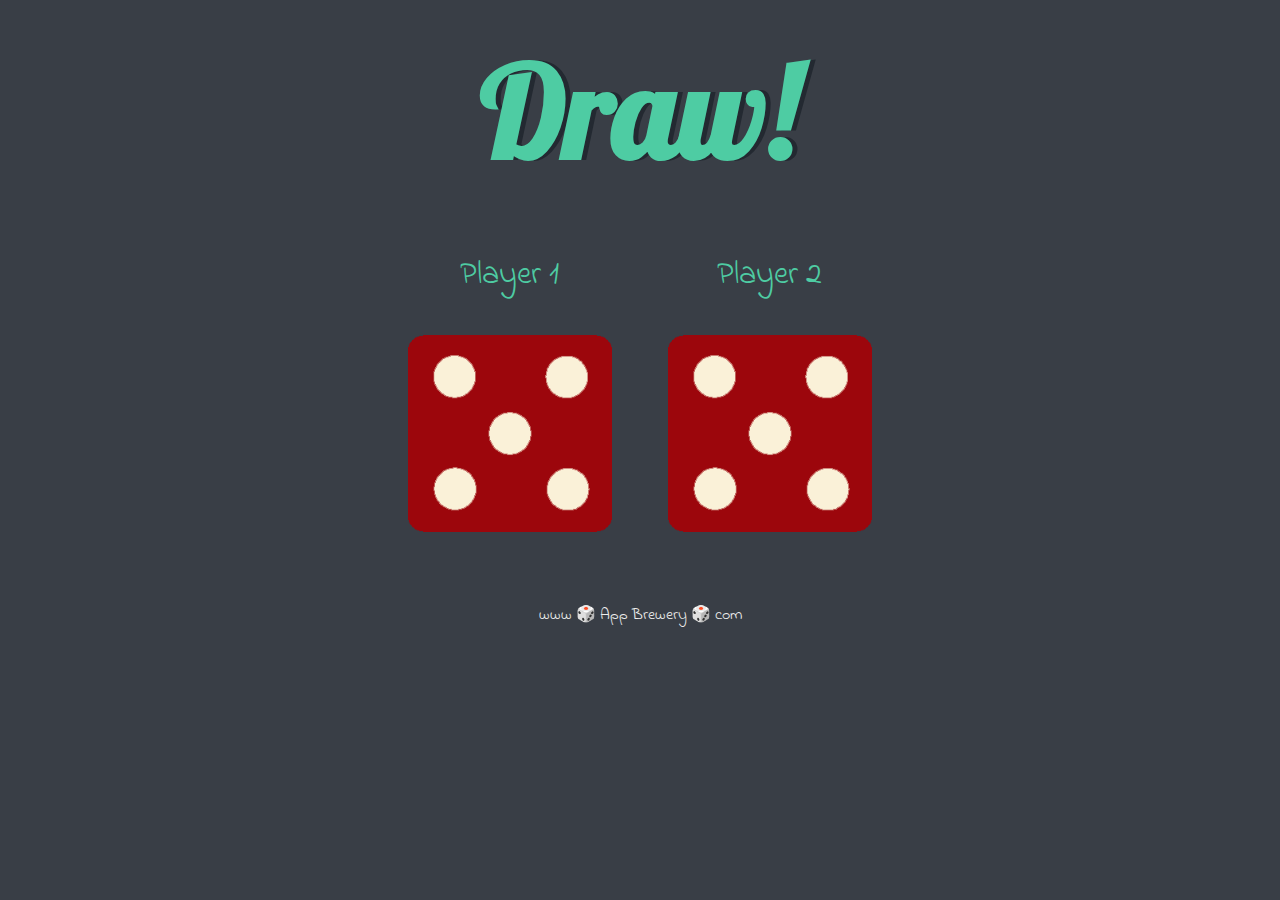
==== index.html @ 137afb5f "Rename dicee.html to index.html" ====
<!DOCTYPE html>
<html lang="en" dir="ltr">
  <head>
    <meta charset="utf-8">
    <title>Dicee</title>
    <link rel="stylesheet" href="styles.css">
    <link href="https://fonts.googleapis.com/css?family=Indie+Flower|Lobster" rel="stylesheet">

  </head>
  <body> 

    <div class="container">
      <h1>Refresh Me</h1>

      <div class="dice">
        <p>Player 1</p>
        <img class="img1" src="images/dice6.png">
      </div>

      <div class="dice">
        <p>Player 2</p>
        <img class="img2" src="images/dice6.png">
      </div>

    </div>

    <script src="https://ajax.googleapis.com/ajax/libs/jquery/3.5.1/jquery.min.js"></script>
    <script src="index.js" charset="utf-8"></script>
  </body>

  <footer>
    www 🎲 App Brewery 🎲 com
  </footer>

</html>
---- styles.css ----
.container {
  width: 70%;
  margin: auto;
  text-align: center;
}

.dice {
  text-align: center;
  display: inline-block;
}

body {
  background-color: #393E46;
}

h1 {
  margin: 30px;
  font-family: 'Lobster', cursive, serif;
  text-shadow: 5px 0 #232931;
  font-size: 8rem;
  color: #4ECCA3;
}

p {
  font-size: 2rem;
  color: #4ECCA3;
  font-family: 'Indie Flower', cursive, serif;
}

img {
  width: 80%;
}

footer {
  margin-top: 5%;
  color: #EEEEEE;
  text-align: center;
  font-family: 'Indie Flower', cursive, serif;
}
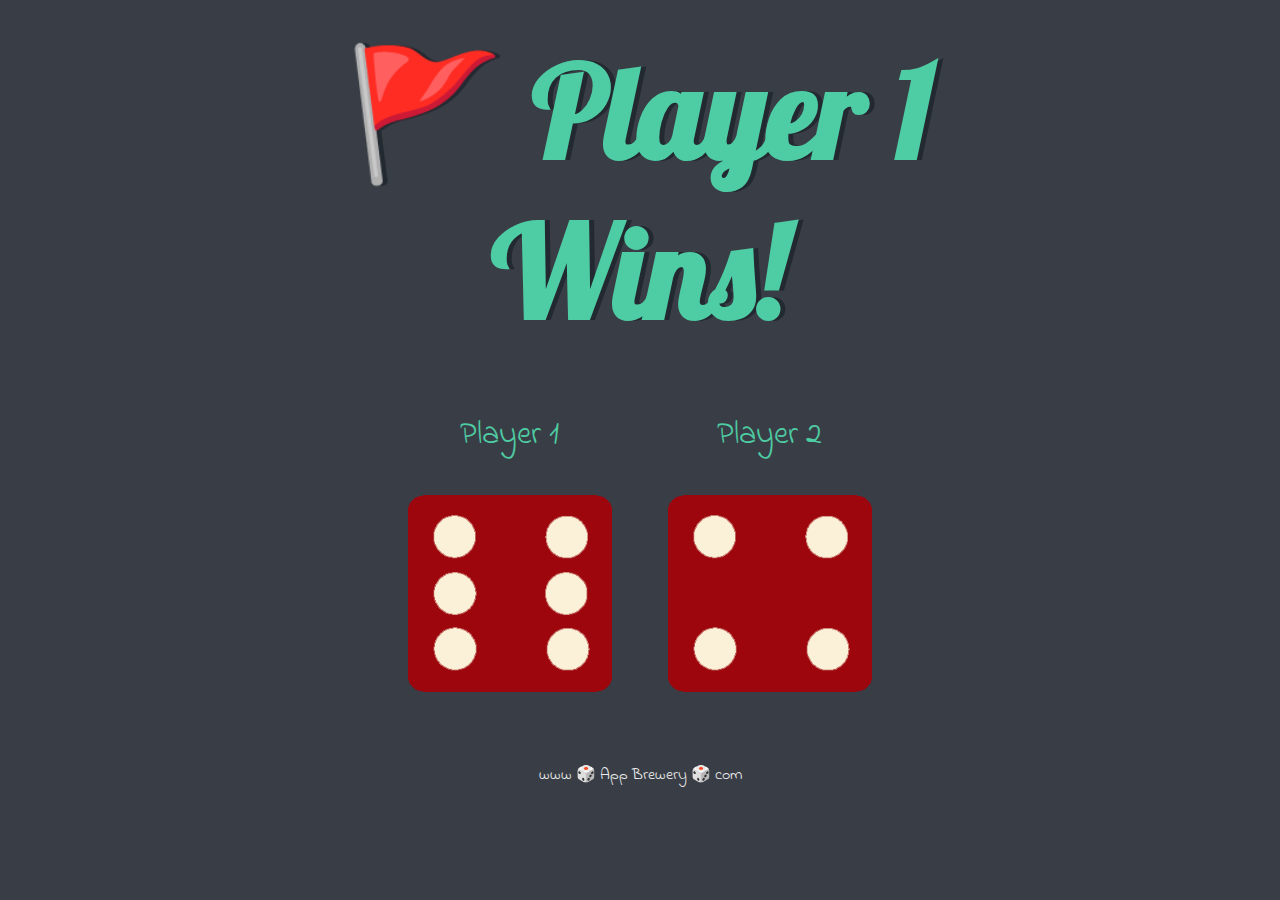
==== commit 996549d4: "Update index.html" ====
--- a/index.html
+++ b/index.html
@@ -5,7 +5,8 @@
     <title>Dicee</title>
     <link rel="stylesheet" href="styles.css">
     <link href="https://fonts.googleapis.com/css?family=Indie+Flower|Lobster" rel="stylesheet">
-
+    <script src="https://ajax.googleapis.com/ajax/libs/jquery/3.5.1/jquery.min.js" defer></script>
+    <script src="index.js" defer></script>
   </head>
   <body> 
 
@@ -23,9 +24,6 @@
       </div>
 
     </div>
-
-    <script src="https://ajax.googleapis.com/ajax/libs/jquery/3.5.1/jquery.min.js"></script>
-    <script src="index.js" charset="utf-8"></script>
   </body>
 
   <footer>
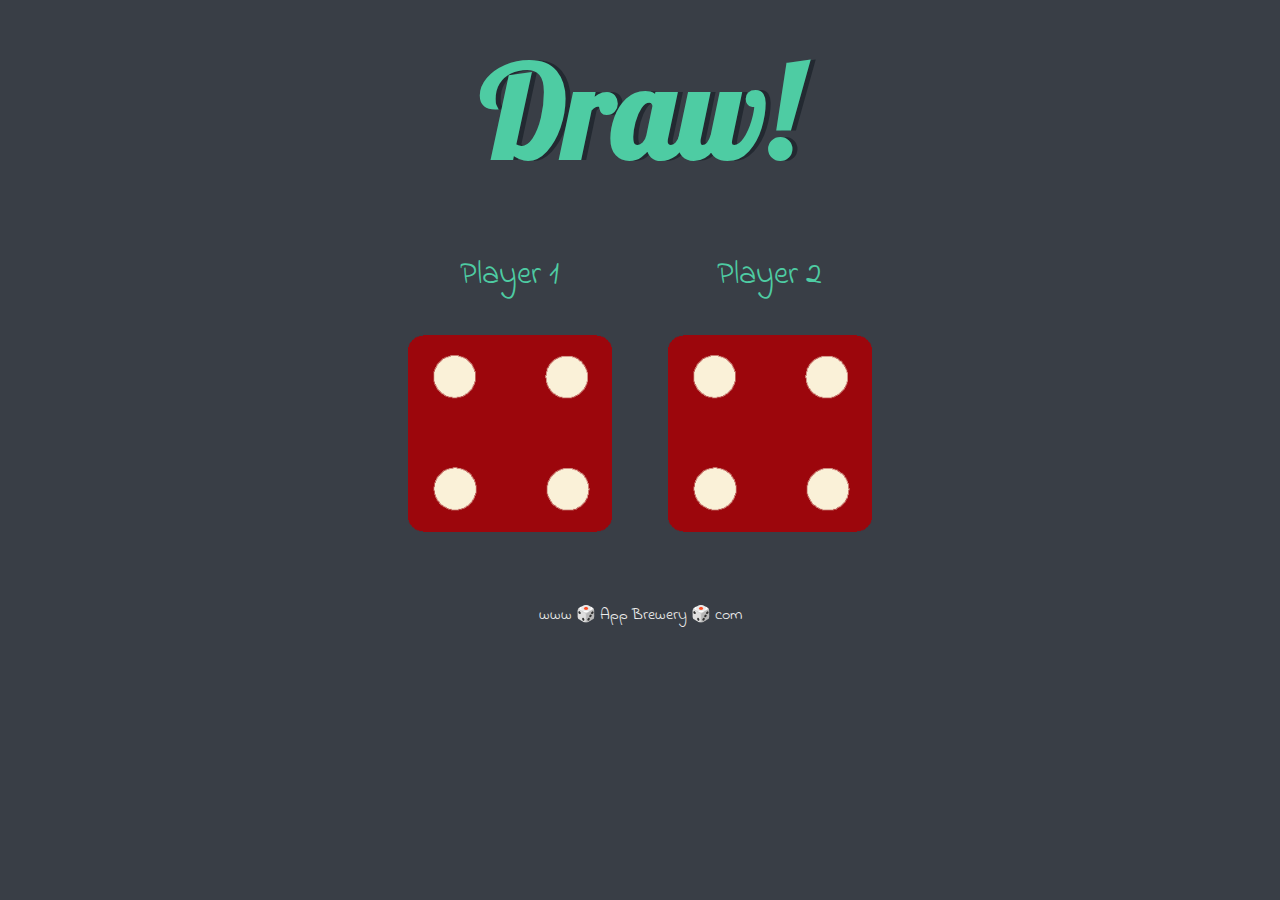
==== commit 5ec30c70: "Update index.html" ====
--- a/index.html
+++ b/index.html
@@ -5,8 +5,7 @@
     <title>Dicee</title>
     <link rel="stylesheet" href="styles.css">
     <link href="https://fonts.googleapis.com/css?family=Indie+Flower|Lobster" rel="stylesheet">
-    <script src="https://ajax.googleapis.com/ajax/libs/jquery/3.5.1/jquery.min.js" defer></script>
-    <script src="index.js" defer></script>
+    
   </head>
   <body> 
 
@@ -24,6 +23,9 @@
       </div>
 
     </div>
+    
+    <script src="https://ajax.googleapis.com/ajax/libs/jquery/3.5.1/jquery.min.js"></script>
+    <script src="index.js"></script>
   </body>
 
   <footer>
